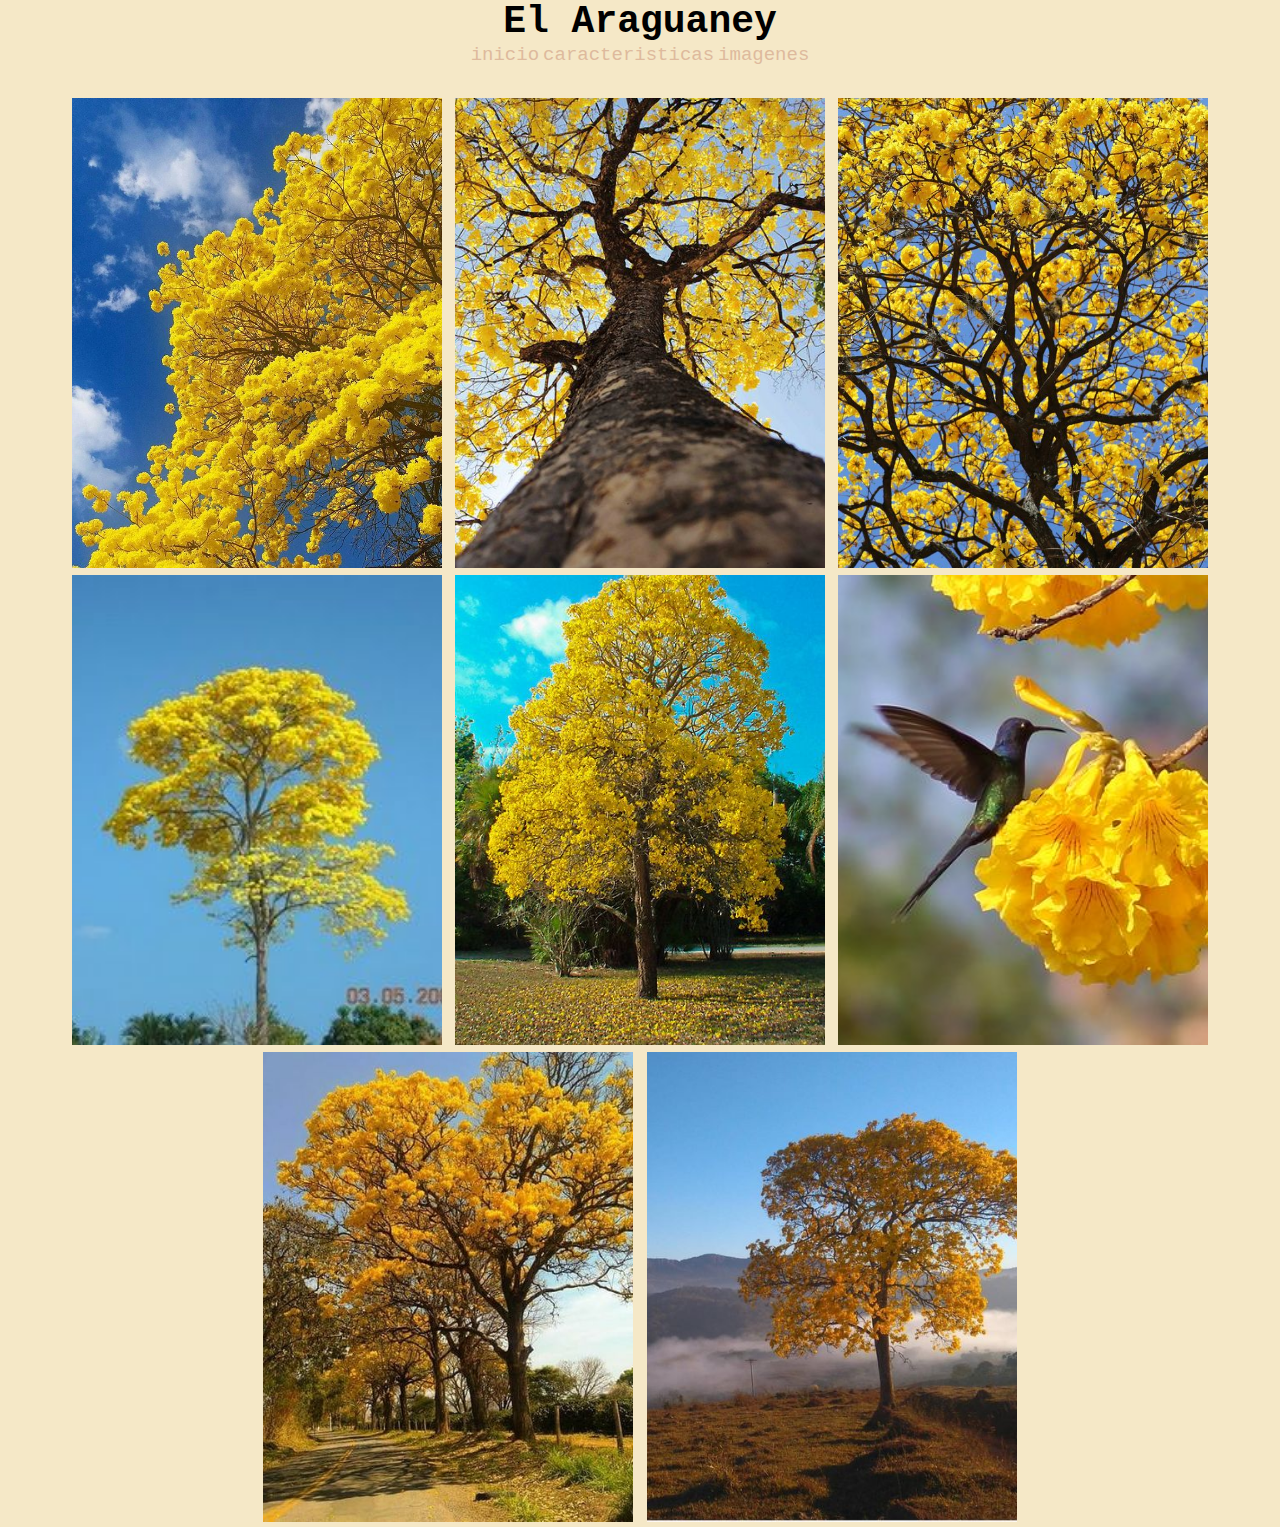
==== imagenes.html @ b8a9eb65 "El Araguaney" ====
<!DOCTYPE html>
<html lang="en">
<head>
    <meta charset="UTF-8">
    <meta http-equiv="X-UA-Compatible" content="IE=edge">
    <meta name="viewport" content="width=device-width, initial-scale=1.0">
    <link rel="stylesheet" href="estilos.css">
    <link rel="icon" type="image/x-icon" href="/img/araguaney.ico">
    <title>imagenes</title>
</head>

<body>
    <header style="height: 75px; position: sticky;top: 0px;background: #F5E8C7;">
        <h1 style="text-align: center;">El Araguaney</h1>
        <nav style="display: flex;justify-content: center; text-align: center;">
            <!-- definicion -->
            <a href="index.html"><p class="nav_p">inicio</p></a>
            <!-- link interno -->
            <a href="#"><p class="nav_p">caracteristicas</p></a>
            <!-- link externo-->
            <a href="imagenes.html"><p class="nav_p">imagenes</p></a>
        </nav>
    </header><br>

    <section style="text-align: center;">
        <img style="width: 370px; height: 470px;object-fit: cover;" src="img/Araguaney 1.jpg" alt="">
        <img style="width: 370px; height: 470px;object-fit: cover;" src="img/Araguaney 2.jpg" alt="">
        <img style="width: 370px; height: 470px;object-fit: cover;" src="img/Araguaney 3.jpg" alt="">
        <img style="width: 370px; height: 470px;object-fit: cover;" src="img/Araguaney 4.jpg" alt="">
        <img style="width: 370px; height: 470px;object-fit: cover;" src="img/Araguaney 5.jpg" alt="">
        <img style="width: 370px; height: 470px;object-fit: cover;" src="img/Araguaney 7.jpg" alt="">
        <img style="width: 370px; height: 470px;object-fit: cover;" src="img/Araguaney 8.jpg" alt="">
        <img style="width: 370px; height: 470px;object-fit: cover;" src="img/Araguaney 9.jpg" alt="">
    </section>

    <footer>

    </footer>
</body>
</html>
---- estilos.css ----
*{
    padding: 0px 1px 1px 1px;
    margin: 0;
}

body {
    background: #F5E8C7;
    font-family: 'Roboto Mono', monospace;
    font-size: 19px;
  }

table{
    display: inline-block;
}

a{
    text-decoration: none;
    color: #DEBA9D;
}

.creador_h{
    color: blue;
}

.nav_p{
    transition: 0.5s;
}

nav a:hover{
    color: #DE834D;
    font-size: 25px;
    
}
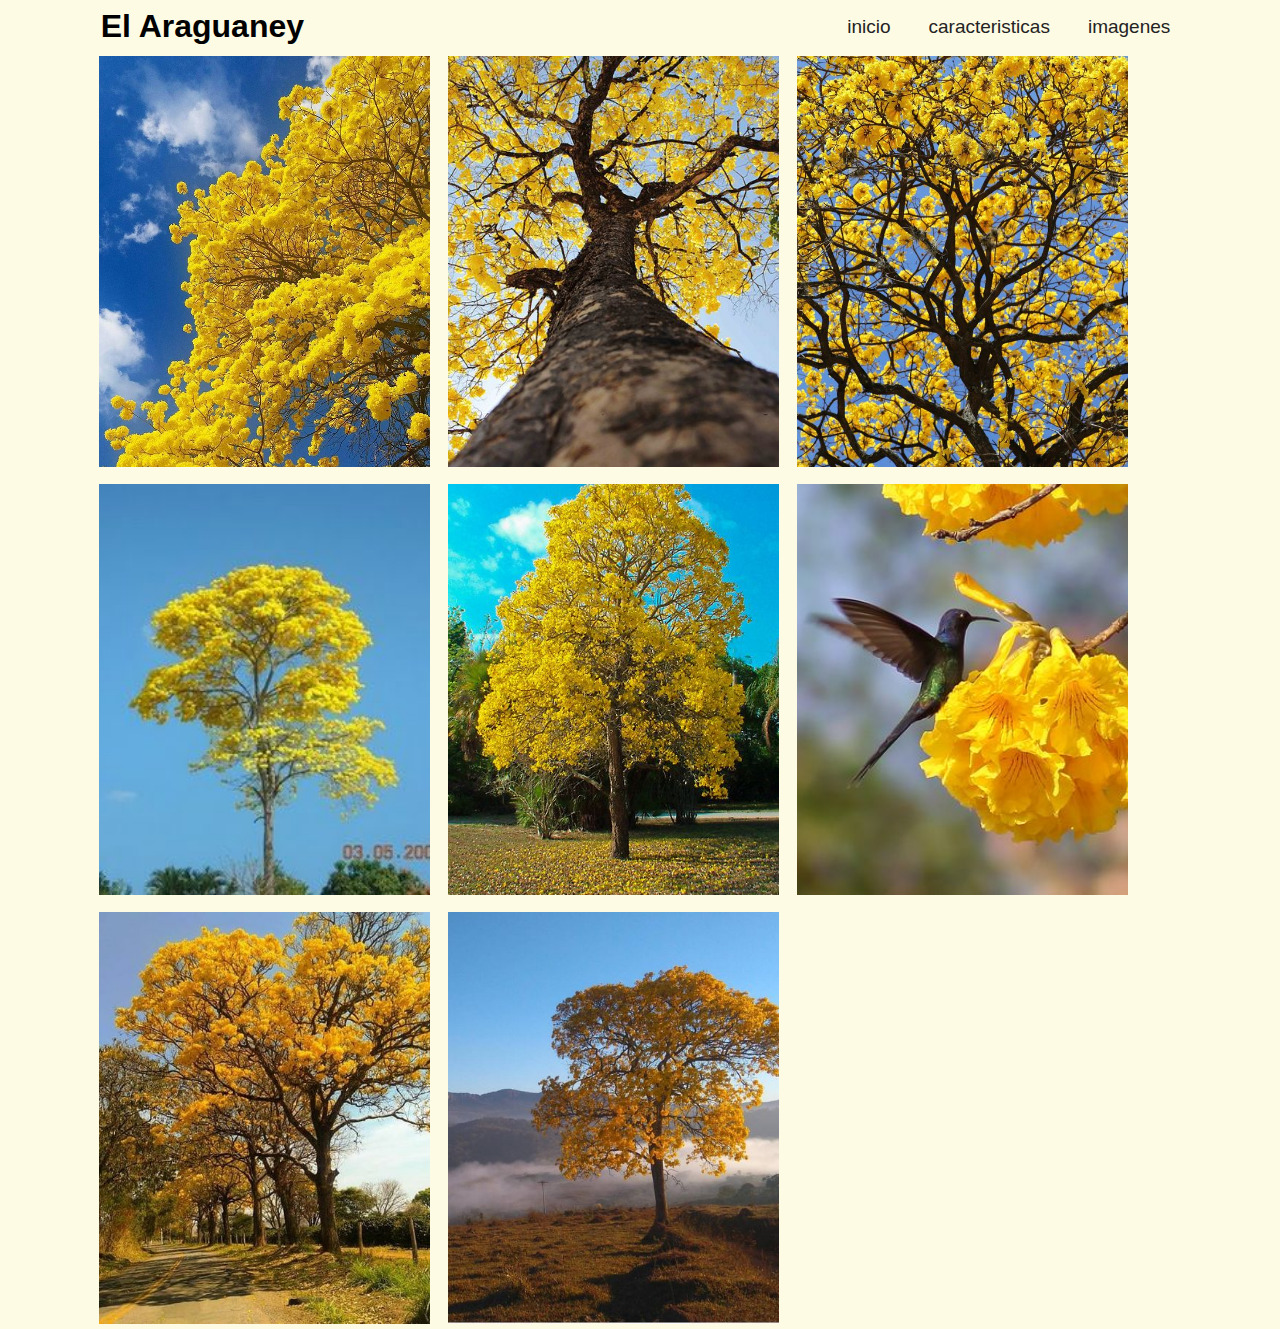
==== commit f5e06ac2: "Re estructurando pagina de araguaney" ====
--- a/imagenes.html
+++ b/imagenes.html
@@ -10,27 +10,36 @@
 </head>
 
 <body>
-    <header style="height: 75px; position: sticky;top: 0px;background: #F5E8C7;">
-        <h1 style="text-align: center;">El Araguaney</h1>
-        <nav style="display: flex;justify-content: center; text-align: center;">
+    <div class="contenedorHN">
+        <header class="encabezado">
+            <strong><h1 class="encabezado__h1">El Araguaney </h1></strong>
+        </header>
+
+        <nav class="navegacion">
             <!-- definicion -->
-            <a href="index.html"><p class="nav_p">inicio</p></a>
+            <a class="navegacion__a" href="index.html">
+                <p>inicio</p>
+            </a>
             <!-- link interno -->
-            <a href="#"><p class="nav_p">caracteristicas</p></a>
+            <a class="navegacion__a" href="#Detalles">
+                <p class="nav_p">caracteristicas</p>
+            </a>
             <!-- link externo-->
-            <a href="imagenes.html"><p class="nav_p">imagenes</p></a>
+            <a class="navegacion__a" href="imagenes.html">
+                <p class="nav_p">imagenes</p>
+            </a>
         </nav>
-    </header><br>
+    </div>
 
-    <section style="text-align: center;">
-        <img style="width: 370px; height: 470px;object-fit: cover;" src="img/Araguaney 1.jpg" alt="">
-        <img style="width: 370px; height: 470px;object-fit: cover;" src="img/Araguaney 2.jpg" alt="">
-        <img style="width: 370px; height: 470px;object-fit: cover;" src="img/Araguaney 3.jpg" alt="">
-        <img style="width: 370px; height: 470px;object-fit: cover;" src="img/Araguaney 4.jpg" alt="">
-        <img style="width: 370px; height: 470px;object-fit: cover;" src="img/Araguaney 5.jpg" alt="">
-        <img style="width: 370px; height: 470px;object-fit: cover;" src="img/Araguaney 7.jpg" alt="">
-        <img style="width: 370px; height: 470px;object-fit: cover;" src="img/Araguaney 8.jpg" alt="">
-        <img style="width: 370px; height: 470px;object-fit: cover;" src="img/Araguaney 9.jpg" alt="">
+    <section class="section__araguaney">
+        <img class="araguaney__img" src="img/Araguaney 1.jpg" alt="">
+        <img class="araguaney__img" src="img/Araguaney 2.jpg" alt="">
+        <img class="araguaney__img" src="img/Araguaney 3.jpg" alt="">
+        <img class="araguaney__img" src="img/Araguaney 4.jpg" alt="">
+        <img class="araguaney__img" src="img/Araguaney 5.jpg" alt="">
+        <img class="araguaney__img" src="img/Araguaney 7.jpg" alt="">
+        <img class="araguaney__img" src="img/Araguaney 8.jpg" alt="">
+        <img class="araguaney__img" src="img/Araguaney 9.jpg" alt="">
     </section>
 
     <footer>
--- a/estilos.css
+++ b/estilos.css
@@ -3,31 +3,132 @@
     margin: 0;
 }
 
-body {
-    background: #F5E8C7;
-    font-family: 'Roboto Mono', monospace;
-    font-size: 19px;
-  }
-
-table{
-    display: inline-block;
+:root {
+	--Negro: #232323;
+    --Gris:#666;
+	--Blanco: #F9F9F9;
+	--Rojo: #FF1E00;
+    --Naranja:#ff9e00;
+    --Amarillo:#fcf8c3;
+    --Amarillo-claro:#fdfbe3;
+	--Azul:#2263be;
+	--Verde: #7DCE13;
+	--Verde-oscuro:#008800;
 }
 
-a{
-    text-decoration: none;
-    color: #DEBA9D;
+body {
+    background: var(--Amarillo-claro);
+    font-family: 'Montserrat', sans-serif;
+    font-family: 'Open Sans', sans-serif;
+    /* font-family: 'Space Mono', monospace; */
+    font-size: 19px;
 }
 
-.creador_h{
-    color: blue;
+.contenedorHN{
+    display: flex;
+    flex-direction: row;
+    align-items: center;
+    justify-content: space-between;
+    width: 85%;
+    height: 55px;
+    margin: 0 auto;
 }
 
-.nav_p{
-    transition: 0.5s;
+.encabezado{
+    display: flex; 
+    flex-direction: column;
+    align-items: center;
+    background: var(--Amarillo-claro);
+}
+.encabezado__h1{
+    font-size: 2rem;
+}
+.encabezado__a{
+    font-size: .7em;
+    text-decoration: none;
+    color:var(--Gris);
+}
+.encabezado__a:hover{color:var(--Negro);}
+
+.navegacion{
+    display: flex;
+    flex-direction: row;
+    justify-content: center;
+    gap: 1rem;
+}
+.navegacion__a{
+    text-decoration: none;
+    color: var(--Negro);
+    padding: 10px;
+    border-radius: 3px;
+}
+.navegacion__a:hover{
+    color: var(--Azul);
 }
 
-nav a:hover{
-    color: #DE834D;
-    font-size: 25px;
-    
+.principal{
+    display: flex;
+    flex-direction: column;
+    width: 85%;
+    margin: 0 auto;
+    gap: 2rem;
+}
+.principal__section--historia{
+    display: flex;
+    flex-direction: column;
+    justify-content: center;
+    gap: 1rem;
+    height: auto;
+}
+.principal__section--historia img{
+    width: 100%;
+    object-fit: cover;
+}
+
+.principal__section--caracteristicas{
+    display: flex;
+    flex-direction: column;
+    gap: 20px;
+}
+.principal__section--caracteristicas h2{
+    text-align: center;
+    font-size: 1.5rem;
+}
+.principal__section--caracteristicas div{
+    display: flex;
+    flex-direction: row;
+    justify-content: space-between;
+}
+.caracteristicas__table tbody{
+    display: flex;
+    flex-direction: column;
+    gap: 1rem;
+    width: 600px;
+}
+.table__tr{
+    display: flex;
+    justify-content: space-between;
+    flex-direction: row;
+}
+.principal__section--caracteristicas img{
+    object-fit: cover;
+    height: 400px;
+    width: 260px;
+}
+
+/* PAGINA IMAGENES */
+
+.section__araguaney{
+    display: flex;
+    flex-direction: row;
+    flex-wrap: wrap;
+    width: 85%;
+    margin: 0 auto;
+    gap: 1rem;
+}
+
+.araguaney__img{
+    width: 20.7rem; 
+    height: 25.7rem;
+    object-fit: cover;
 }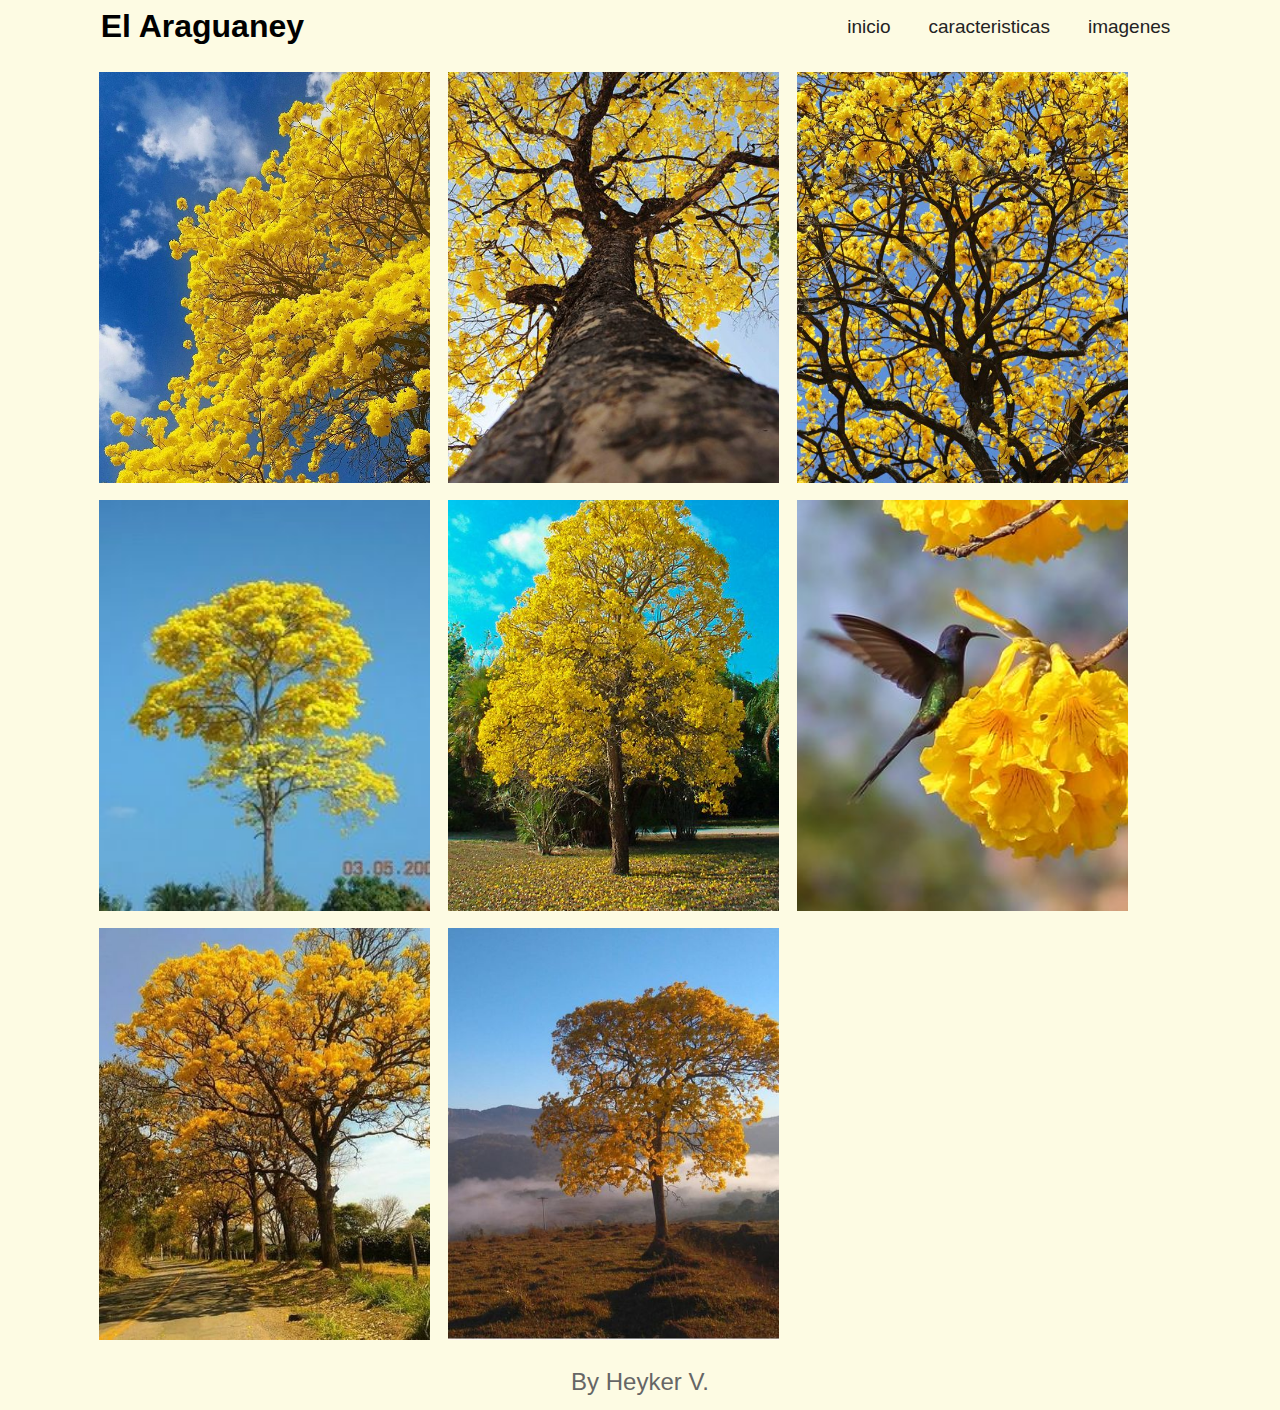
==== commit 108307e4: "Pagina de araguaney responsivo" ====
--- a/imagenes.html
+++ b/imagenes.html
@@ -43,7 +43,8 @@
     </section>
 
     <footer>
-
+        
+        <a class="footer__a" target="_blank" href="https://github.com/keyjuusan"><p>By Heyker V.</p></a>
     </footer>
 </body>
 </html>--- a/estilos.css
+++ b/estilos.css
@@ -8,7 +8,7 @@
     --Gris:#666;
 	--Blanco: #F9F9F9;
 	--Rojo: #FF1E00;
-    --Naranja:#ff9e00;
+    --Naranja:#FFC000;
     --Amarillo:#fcf8c3;
     --Amarillo-claro:#fdfbe3;
 	--Azul:#2263be;
@@ -17,11 +17,14 @@
 }
 
 body {
+    display: flex;
+    flex-direction: column;
     background: var(--Amarillo-claro);
     font-family: 'Montserrat', sans-serif;
     font-family: 'Open Sans', sans-serif;
     /* font-family: 'Space Mono', monospace; */
     font-size: 19px;
+    gap: 1rem;
 }
 
 .contenedorHN{
@@ -43,12 +46,14 @@
 .encabezado__h1{
     font-size: 2rem;
 }
-.encabezado__a{
-    font-size: .7em;
+.encabezado__h1 a{
     text-decoration: none;
-    color:var(--Gris);
-}
-.encabezado__a:hover{color:var(--Negro);}
+    color: var(--Negro);
+}
+.encabezado__h1 a:hover{
+    color: var(--Naranja);
+    cursor: pointer;
+}
 
 .navegacion{
     display: flex;
@@ -116,6 +121,24 @@
     width: 260px;
 }
 
+footer{
+    display: flex;
+    justify-content: center;
+    width: 85%;
+    margin: 0 auto;
+}
+.footer__a{
+    font-size: 1.5rem;
+    padding: 10px 0;
+    text-decoration: none;
+    color:var(--Gris);
+    transition: .1s;
+    transition-delay: .2s;
+}
+.footer__a:hover{
+    color:var(--Negro);
+}
+
 /* PAGINA IMAGENES */
 
 .section__araguaney{
@@ -131,4 +154,53 @@
     width: 20.7rem; 
     height: 25.7rem;
     object-fit: cover;
+}
+
+/* SMARTPHONE */
+
+@media (max-width: 740px) {
+
+    body{
+        display: flex;
+        flex-direction: column;
+        gap: 2rem;
+    }
+
+    .contenedorHN{
+        flex-direction: column;
+    }
+
+    .navegacion{
+        gap: 1rem;
+    }
+    .navegacion__a{
+        padding: 10px 0;
+    }
+
+    .principal__section--caracteristicas div{
+        flex-direction: column;
+        gap: 1rem;
+    }
+
+    .caracteristicas__table tbody{
+        width: 100%;
+    }
+
+    .table__tr{
+        flex-direction: column;
+        align-items: flex-start;
+        gap: 5px;
+    }
+
+    /* PAGINA IMAGENES */
+
+    .section__araguaney{
+        flex-direction: column;
+    }
+
+    .araguaney__img{
+        width: 100%; 
+        height: 25.7rem;
+        object-fit: cover;
+    }
 }